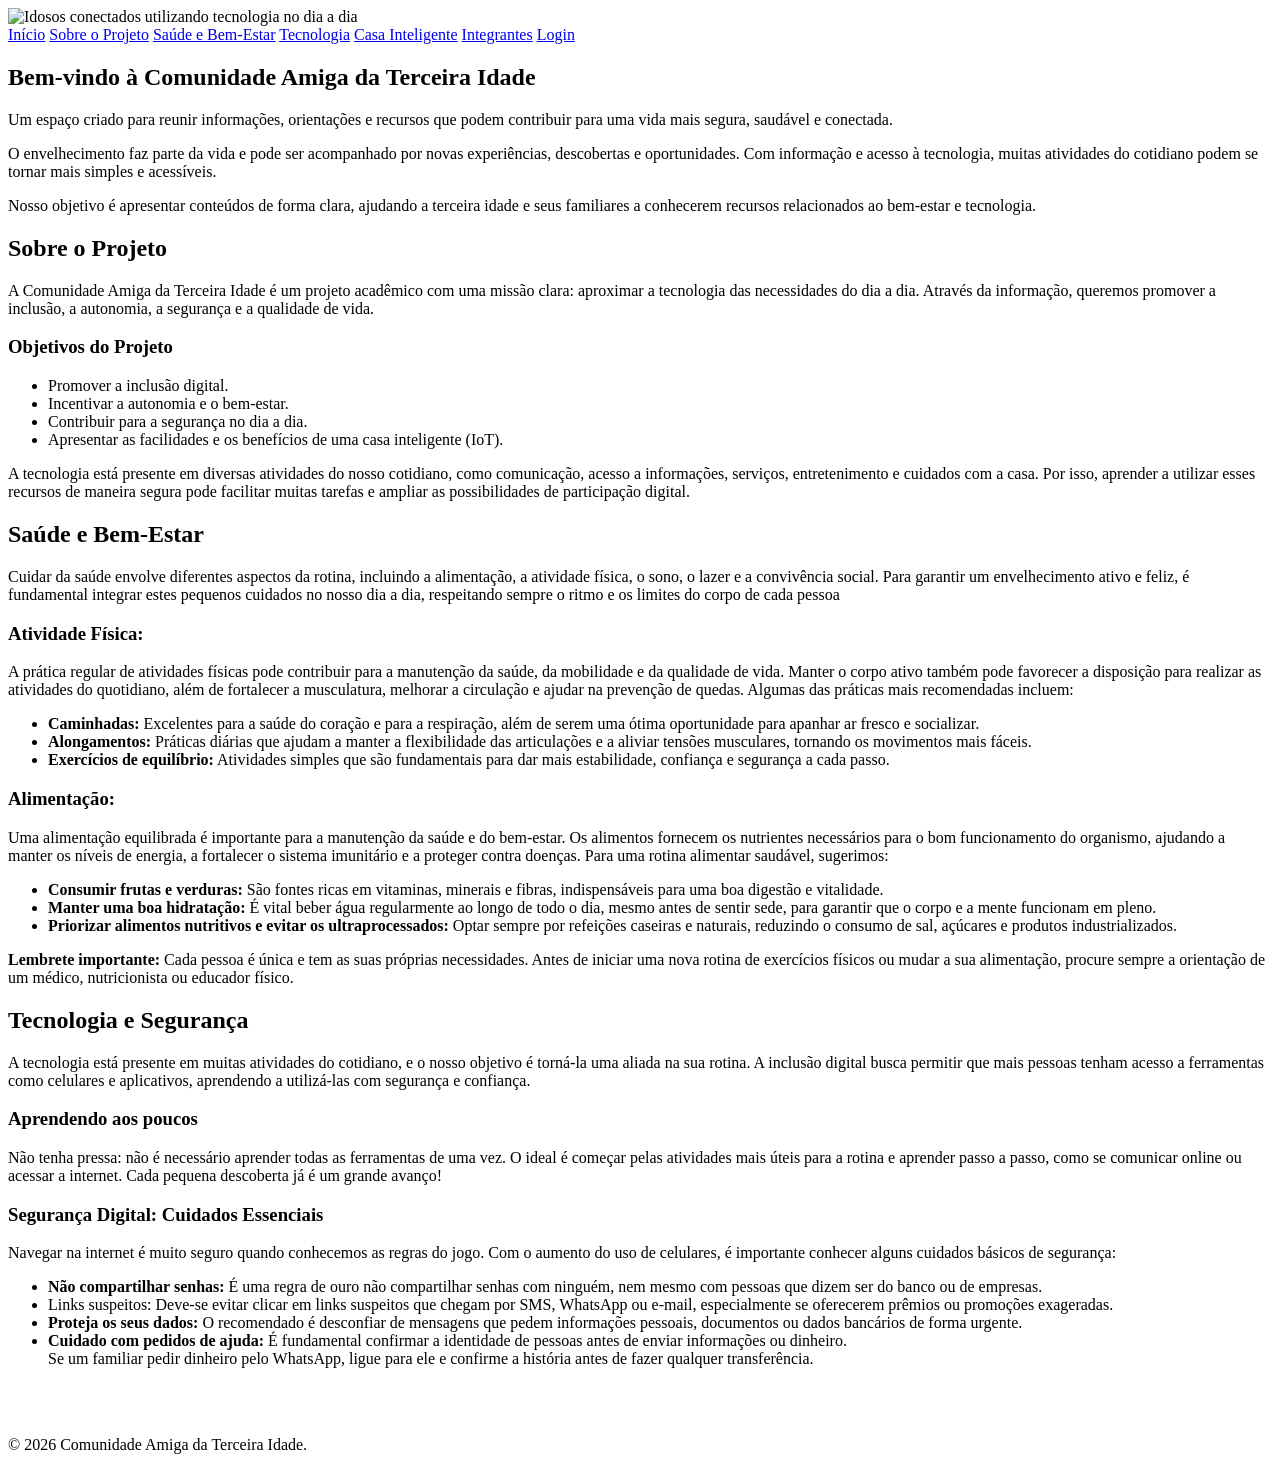
==== index.html @ 35a663ea "Add files via upload" ====
<!DOCTYPE html>
<html lang="pt-BR">
<head>
    <meta charset="UTF-8">
    <meta name="viewport" content="width=device-width, initial-scale=1.0">
    <title>Comunidade Amiga da Terceira Idade</title>
    <link rel="stylesheet" href="CSS/style.css">
</head>
<body>

    <header>
        <div class="banner-final">
                <img src="IMAGEM/terceiraidade10.jpg" alt="Idosos conectados utilizando tecnologia no dia a dia"class="imagem-full">
        </div>
    </header>    
        <nav>
            <a href="#inicio">Início</a>
            <a href="#sobre">Sobre o Projeto</a>
            <a href="#saude">Saúde e Bem-Estar</a>
            <a href="#tecnologia">Tecnologia</a>
            <a href="casainteligente.html">Casa Inteligente</a>
            <a href="integrantes.html">Integrantes</a>
            <a href="login.html">Login</a>
        </nav>
    

    <main>

        <div id="inicio" class="apresentacao">
            <h2>Bem-vindo à Comunidade Amiga da Terceira Idade</h2>
            <p>Um espaço criado para reunir informações, orientações e recursos que podem contribuir para uma vida mais segura, saudável e conectada.</p>
            <p>O envelhecimento faz parte da vida e pode ser acompanhado por novas experiências, descobertas e oportunidades. Com informação e acesso à tecnologia, muitas atividades do cotidiano podem se tornar mais simples e acessíveis.</p>
            <p>Nosso objetivo é apresentar conteúdos de forma clara, ajudando a terceira idade e seus familiares a conhecerem recursos relacionados ao bem-estar e tecnologia.</p>
        </div>
        <div id="sobre" class="projeto">
            <h2>Sobre o Projeto</h2>
            <p>A Comunidade Amiga da Terceira Idade é um projeto acadêmico com uma missão clara: aproximar a tecnologia das necessidades do dia a dia. Através da informação, queremos promover a inclusão, a autonomia, a segurança e a qualidade de vida.</p>
            <h3>Objetivos do Projeto</h3>
            <ul>
                <li>Promover a inclusão digital.</li>
                <li>Incentivar a autonomia e o bem-estar.</li>
                <li>Contribuir para a segurança no dia a dia.</li>
                <li>Apresentar as facilidades e os benefícios de uma casa inteligente (IoT).</li>

            </ul>
            <p>A tecnologia está presente em diversas atividades do nosso cotidiano, como comunicação, acesso a informações, serviços, entretenimento e cuidados com a casa. Por isso, aprender a utilizar esses recursos de maneira segura pode facilitar muitas tarefas e ampliar as possibilidades de participação digital.</p>

        </div>

        <div id="saude" class="bem-estar">
            <h2>Saúde e Bem-Estar</h2>
            <p>Cuidar da saúde envolve diferentes aspectos da rotina, incluindo a alimentação, a atividade física, o sono, o lazer e a convivência social. Para garantir um envelhecimento ativo e feliz, é fundamental integrar estes pequenos cuidados no nosso dia a dia, respeitando sempre o ritmo e os limites do corpo de cada pessoa</p>            
            <h3>Atividade Física: </h3>
            <p>A prática regular de atividades físicas pode contribuir para a manutenção da saúde, da mobilidade e da qualidade de vida. Manter o corpo ativo também pode favorecer a disposição para realizar as atividades do quotidiano, além de fortalecer a musculatura, melhorar a circulação e ajudar na prevenção de quedas. Algumas das práticas mais recomendadas incluem:</p>
            <ul>
                <li><strong>Caminhadas:</strong> Excelentes para a saúde do coração e para a respiração, além de serem uma ótima oportunidade para apanhar ar fresco e socializar.</li>
                <li><strong>Alongamentos:</strong> Práticas diárias que ajudam a manter a flexibilidade das articulações e a aliviar tensões musculares, tornando os movimentos mais fáceis.</li>
                <li><strong>Exercícios de equilíbrio:</strong> Atividades simples que são fundamentais para dar mais estabilidade, confiança e segurança a cada passo.</li>
            </ul>

            <h3>Alimentação:</h3>
            <p>Uma alimentação equilibrada é importante para a manutenção da saúde e do bem-estar. Os alimentos fornecem os nutrientes necessários para o bom funcionamento do organismo, ajudando a manter os níveis de energia, a fortalecer o sistema imunitário e a proteger contra doenças. Para uma rotina alimentar saudável, sugerimos:</p>
            <ul>
                <li><strong>Consumir frutas e verduras:</strong> São fontes ricas em vitaminas, minerais e fibras, indispensáveis para uma boa digestão e vitalidade.</li>
                <li><strong>Manter uma boa hidratação:</strong> É vital beber água regularmente ao longo de todo o dia, mesmo antes de sentir sede, para garantir que o corpo e a mente funcionam em pleno.</li>
                <li><strong>Priorizar alimentos nutritivos e evitar os ultraprocessados:</strong> Optar sempre por refeições caseiras e naturais, reduzindo o consumo de sal, açúcares e produtos industrializados.</li>
            </ul>
            <p><strong>Lembrete importante:</strong> Cada pessoa é única e tem as suas próprias necessidades. Antes de iniciar uma nova rotina de exercícios físicos ou mudar a sua alimentação, procure sempre a orientação de um médico, nutricionista ou educador físico.</p>
        </div>

        
        <div id="tecnologia" class="tecnologia">
            <h2>Tecnologia e Segurança</h2>
            <p>A tecnologia está presente em muitas atividades do cotidiano, e o nosso objetivo é torná-la uma aliada na sua rotina. A inclusão digital busca permitir que mais pessoas tenham acesso a ferramentas como celulares e aplicativos, aprendendo a utilizá-las com segurança e confiança.</p>            
            <h3>Aprendendo aos poucos</h3>
            <p>Não tenha pressa: não é necessário aprender todas as ferramentas de uma vez. O ideal é começar pelas atividades mais úteis para a rotina e aprender passo a passo, como se comunicar online ou acessar a internet. Cada pequena descoberta já é um grande avanço!</p>
            <h3>Segurança Digital: Cuidados Essenciais</h3>
            <p>Navegar na internet é muito seguro quando conhecemos as regras do jogo. Com o aumento do uso de celulares, é importante conhecer alguns cuidados básicos de segurança:</p>
            <ul>
                <li><strong>Não compartilhar senhas:</strong> É uma regra de ouro não compartilhar senhas com ninguém, nem mesmo com pessoas que dizem ser do banco ou de empresas.</li>
                <li><stron>Links suspeitos:</strong> Deve-se evitar clicar em links suspeitos que chegam por SMS, WhatsApp ou e-mail, especialmente se oferecerem prêmios ou promoções exageradas.</li>
                <li><strong>Proteja os seus dados:</strong> O recomendado é desconfiar de mensagens que pedem informações pessoais, documentos ou dados bancários de forma urgente.</li>
                <li><strong>Cuidado com pedidos de ajuda:</strong> É fundamental confirmar a identidade de pessoas antes de enviar informações ou dinheiro. <br>Se um familiar pedir dinheiro pelo WhatsApp, ligue para ele e confirme a história antes de fazer qualquer transferência.</li>
            </ul>
        </div>

    </main>
        <br><br>
    <footer>
        <p>&copy; 2026 Comunidade Amiga da Terceira Idade.</p>
    </footer>

</body>
</html>
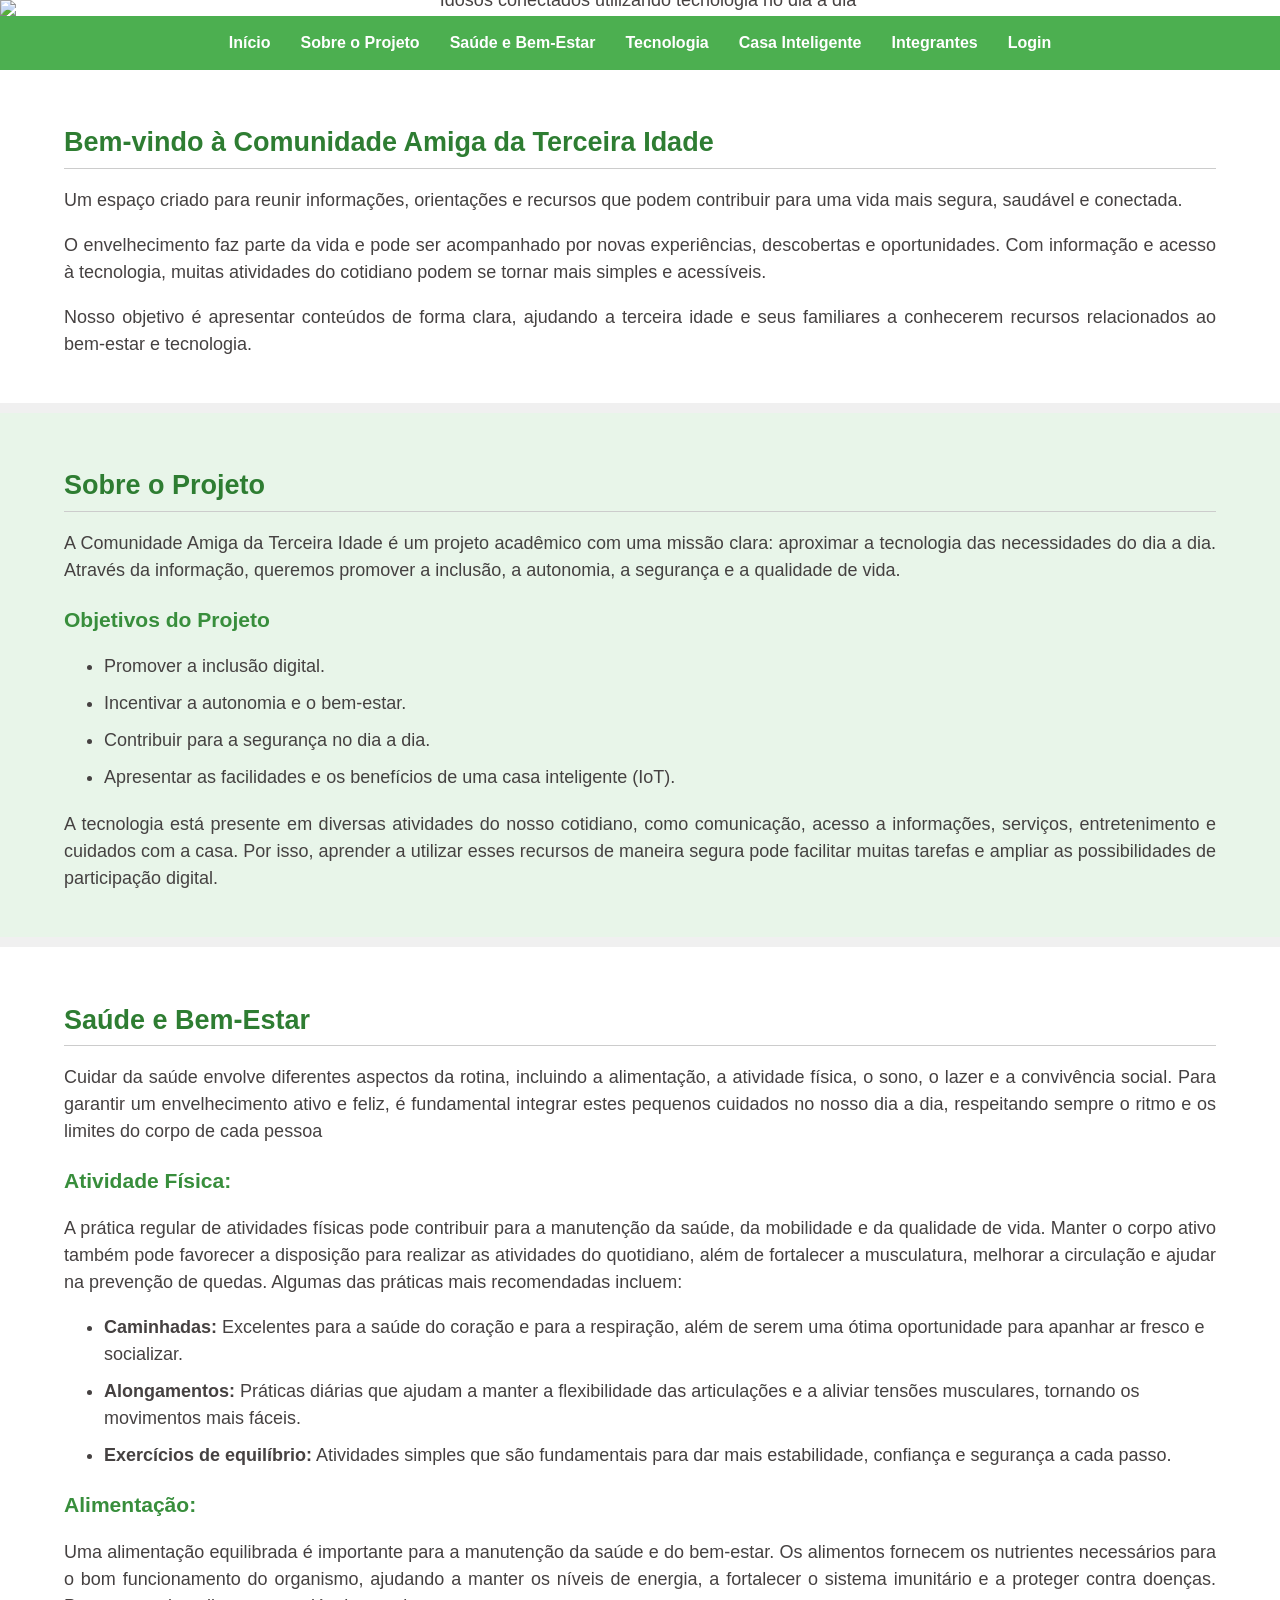
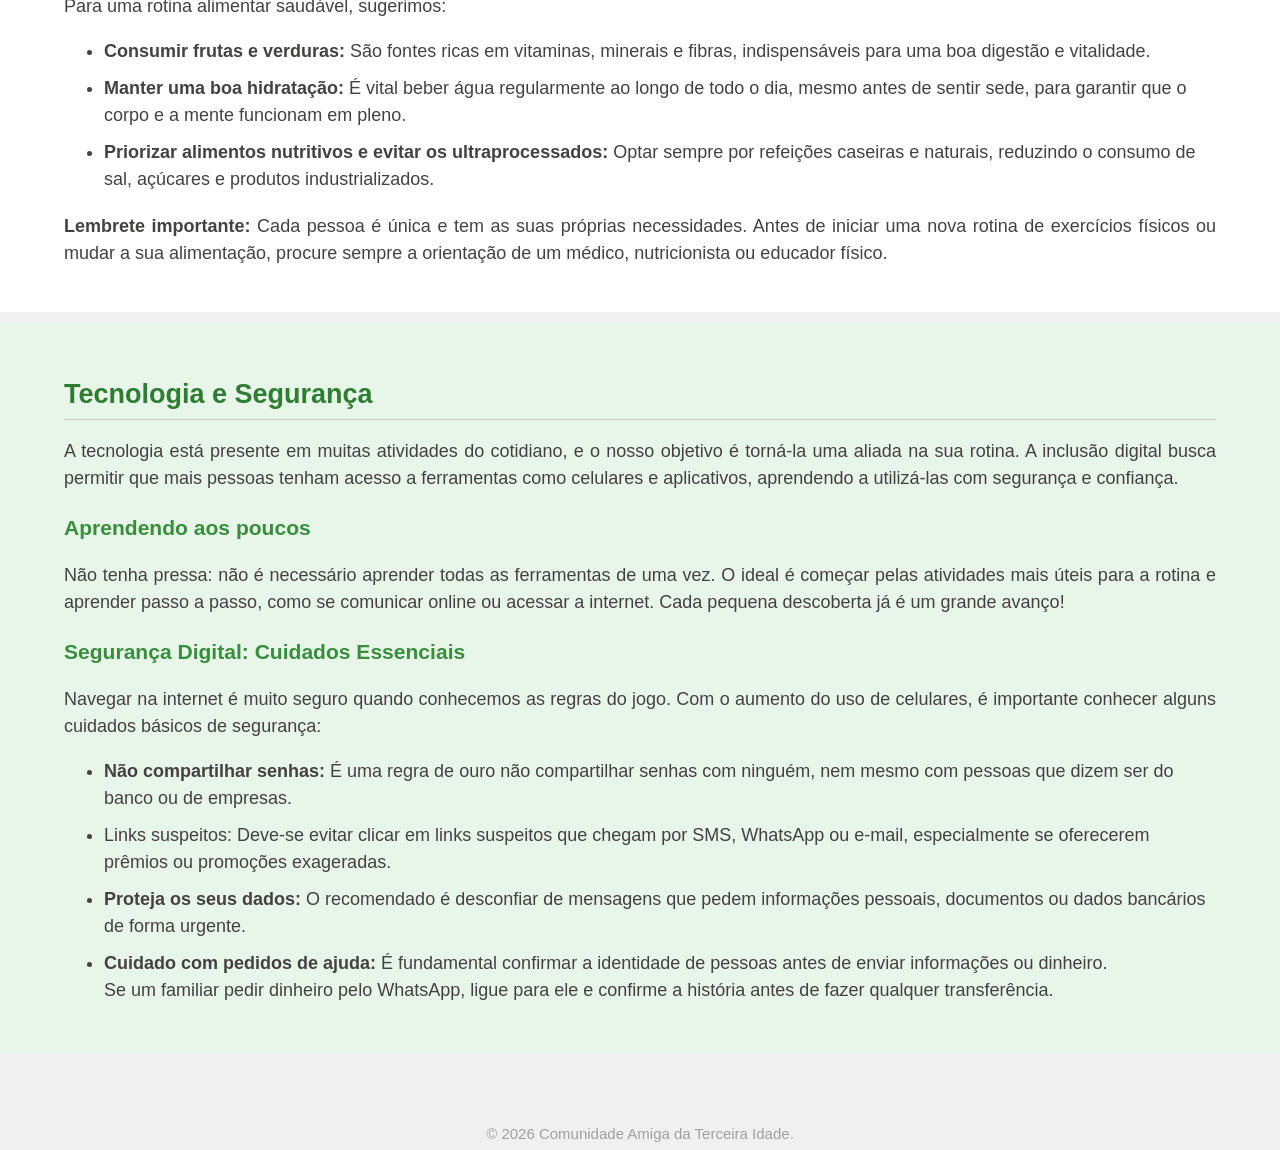
==== commit ded2042f: "Fix HTML encoding and structure in index.html" ====
--- a/index.html
+++ b/index.html
@@ -4,7 +4,7 @@
     <meta charset="UTF-8">
     <meta name="viewport" content="width=device-width, initial-scale=1.0">
     <title>Comunidade Amiga da Terceira Idade</title>
-    <link rel="stylesheet" href="CSS/style.css">
+    <link rel="stylesheet" href="./style.css">
 </head>
 <body>
 
@@ -91,4 +91,4 @@
     </footer>
 
 </body>
-</html>+</html>
--- a/style.css
+++ b/style.css
@@ -0,0 +1,262 @@
+body {
+    background-color: #f0f0f0; /* COR DO FUNDO DA PÁGINA */
+    font-family: Arial, Helvetica, sans-serif; /* FONTES PARA CASO O PC NÃO TENHA ALGUMA DA OPÇÃO*/
+    font-size: 18px; /* TAMANHO DAS LETRAS DO TEXTO */
+    color: #454141; /* COR DAS LETRAS */
+    line-height: 1.5; /* ESPAÇO DAS LINHAS P/ FICAR SEPARADO OU JUNTO*/
+    
+    
+}
+header {
+    background-color: #ffffff; /* COR DO FUNDO / PARTE DO TÍTULO */
+    padding: 5px; /* MANTER O ESPAÇO DO CABEÇALHO E O TÍTULO */
+    text-align: center; /* COLOCAR O TÍTULO NO CENTRO */
+}
+
+header h1 {
+    color: #2E7D32; /* COR DO H1 (TÍTULO) */
+    margin-bottom: 5px; /*MANTER O ESPAÇO DO TÍTULO E CABEÇALHO)*/
+}
+
+/* --- CONFIGURAÇÃO DA BARRA VERDE --- */
+nav {
+    background-color: #4CAF50;
+    padding: 15px;
+    display: flex;             /* Necessário para alinhar os itens */
+    justify-content: center;   /* Centraliza os links no meio da barra */
+    position: sticky;          /* Trava o menu no ecrã */
+    top: 0;                    /* Cola exatamente no limite superior */
+    z-index: 1000;             /* Mantém o menu por cima de tudo */
+    margin: 0;                 /* Remove margens indesejadas */
+}
+
+/* --- CONFIGURAÇÃO DAS LETRAS (LINKS) --- */
+nav a {
+    color: #ffffff;            /* Letras brancas */
+    text-decoration: none;     /* Tira o sublinhado */
+    margin: 0 15px;            /* Dá o espaço correto entre cada palavra */
+    font-weight: bold;         /* Coloca as letras a negrito */
+    font-size: 16px;           /* Tamanho da letra */
+    font-family: Arial, sans-serif;
+}
+
+/* --- EFEITO AO PASSAR O RATO --- */
+nav a:hover {
+    color: #e8f5e9;            /* Fica um verde muito clarinho */
+}
+
+.apresentacao {
+    background-color: #ffffff; 
+    padding: 30px 5%; /* 40px em cima/baixo e 20% de espaço nas laterais */
+    margin-bottom: 10px; 
+}
+
+.projeto {
+    background-color: #e8f5e9; 
+    padding: 30px 5%; 
+    margin-bottom: 10px; 
+}
+
+.tecnologia {
+    background-color: #e8f5e9; 
+    padding: 30px 5%; 
+    margin-bottom: 10px; 
+}    
+
+.bem-estar {
+    background-color: #ffffff; 
+    padding: 30px 5%; 
+    margin-bottom: 10px; 
+}
+
+h2 {
+    color: #2E7D32; /* COR DO TÍTULO */
+    margin-bottom: 15px;
+    border-bottom: 1px solid #cccccc; /* LINHA QUE SEPARA O TÍTULO DO TEXTO */
+    padding-bottom: 5px; 
+}
+
+h3 {
+    color: #388E3C; /* COR DOS SUBTÍTULOS */
+    margin-top: 20px;
+    margin-bottom: 10px;
+}
+
+p {
+    margin-bottom: 15px; /* Espaço depois de cada parágrafo */
+    text-align: justify; /* Faz o texto alinhar perfeitamente à esquerda e à direita */
+}
+
+ul {
+    margin-bottom: 20px;
+}
+
+li {
+    margin-bottom: 10px; /* ESPAÇO ENTRE A LISTA */
+}
+
+
+/* Cria uma regra apenas para os parágrafos (<p>) que estão dentro do rodapé */
+footer p {
+    margin: 5px 0; 
+    font-size: 15px; 
+    color: #a39f9f; 
+    text-align: center; /* ADICIONE ISTO AQUI! */
+}
+/* 1. A CAIXA QUE VAI SEGURAR O FORMULÁRIO */
+.caixa-cadastro {
+    width: 400px; /* Define um tamanho fixo para o "cartão" */
+    margin: 50px auto; /* O segredo: 'auto' nas laterais centraliza a caixa no ecrã! */
+    padding: 30px; /* Espaço interno para não colar nas bordas */
+    background-color: #ffffff; /* Fundo branco para destacar do fundo cinza da página */
+    border-radius: 10px; /* Cantos arredondados na caixa */
+    text-align: left; /* Mantém os textos alinhados à esquerda dentro da caixa */
+}
+
+/* 2. Textos em cima das caixas */
+label {
+    font-weight: bold;
+    color: #2E7D32;
+}
+
+/* 3. As caixas de digitar */
+input {
+    width: 100%; /* Faz a caixa ocupar toda a largura da div */
+    box-sizing: border-box; /* Impede que a caixa vaze para fora da div */
+    padding: 10px; 
+    margin-top: 5px; 
+    margin-bottom: 15px; 
+    border: 1px solid #cccccc; 
+    border-radius: 5px; 
+    font-size: 16px;
+}
+
+/* 4. O botão */
+button {
+    background-color: #4CAF50;
+    color: white;
+    width: 100%; /* Faz o botão esticar de uma ponta à outra da caixa */
+    padding: 12px;
+    border: none;
+    border-radius: 5px;
+    font-size: 16px;
+    font-weight: bold;
+    cursor: pointer;
+}
+
+button:hover {
+    background-color: #2E7D32;
+}
+/* Ajusta o tamanho da imagem no cabeçalho */
+.logo-header {
+    max-width: 400px; /* Define uma largura máxima para a imagem */
+}
+.banner-final {
+    width: 100%;
+    overflow: hidden; /* Evita que a imagem crie barras de rolagem */
+    margin: 40px 0 0 0; /* Dá um espaço de 40px no topo (para descolar do conteúdo acima) e cola no rodapé embaixo */
+    background-color: #ffffff; /* Fundo branco caso a tela seja ultra-larga */
+    display: flex;
+    justify-content: center;
+}
+
+/* Força a imagem a se adaptar de ponta a ponta */
+.imagem-full {
+    width: 100%;
+    max-width: 1920px; /* Evita que a imagem distorça em monitores gigantescos */
+    height: auto; /* Mantém as proporções originais das ilustrações sem achatar */
+    display: block;
+}
+.novidades {
+    background-color: #ffffff; 
+    padding: 50px 5%; /* 40px em cima/baixo e 20% de espaço nas laterais */
+    margin-bottom: 10px; 
+}
+.btn-comprar {
+    display: inline-block; /* Fundamental para o link aceitar largura e altura como um botão */
+    background-color: #4CAF50; /* Cor de fundo verde bonita */
+    color: white; /* Cor do texto em branco */
+    padding: 12px 24px; /* Espaço interno para deixar o botão gordinho */
+    text-decoration: none; /* Remove o sublinhado azul padrão dos links */
+    font-weight: bold; /* Deixa o texto em negrito */
+    border-radius: 6px; /* Arredonda os cantos do botão */
+    text-align: center; /* Centraliza o texto */
+    transition: 0.3s; /* Deixa a mudança de cor suave ao passar o rato */
+}
+
+/* Efeito extra: Quando o utilizador passa o rato por cima, o botão fica ligeiramente mais escuro */
+.btn-comprar:hover {
+    background-color: #388E3C;
+}
+/* --- ESTILOS DA PÁGINA DE INTEGRANTES --- */
+
+.secao-equipe {     /* PARTE DA PÁGINA DOS INTEGRANTES */
+    background-color: #eaf4e8;
+    padding: 50px 20px;
+    text-align: center;
+}
+
+.secao-equipe h2 {
+    color: #2e7d32;
+    font-size: 28px;
+    margin-bottom: 10px;
+}
+
+.container-integrantes {
+    display: flex;
+    justify-content: center; 
+    flex-wrap: wrap; 
+    gap: 30px; 
+    margin-top: 40px;
+}
+
+.cartao-integrante {
+    background-color: white;
+    padding: 20px;
+    border-radius: 8px;
+    width: 220px;
+    box-shadow: 0 4px 8px rgba(0,0,0,0.1); 
+}
+
+.cartao-integrante img {
+    width: 150px;
+    height: 150px;
+    border-radius: 50%; /* Deixa a foto perfeitamente redonda */
+    object-fit: cover; 
+    margin-bottom: 15px;
+    border: 3px solid #4CAF50; 
+}
+
+.cartao-integrante h3 {
+    margin: 0;
+    color: #2e7d32;
+}
+
+.cartao-integrante p {
+    margin: 10px 0 0 0;
+    color: #555;
+    font-weight: bold;
+}
+/* Zerando as margens padrões que o navegador coloca na página inteira */
+html, body {
+    margin: 0;
+    padding: 0;
+}
+
+/* Remove qualquer espaçamento que o topo ou o banner possam ter */
+header, .banner-final {
+    margin: 0;
+    padding: 0;
+    display: block;
+    line-height: 0; /* Ajuda a eliminar pequenas frestas em alguns navegadores */
+    border: none;
+}
+
+/* Garante que a imagem ocupe toda a largura sem deixar sobras */
+.banner-final img {
+    width: 100%;
+    height: auto;
+    display: block;
+    margin: 0;
+    padding: 0;
+}
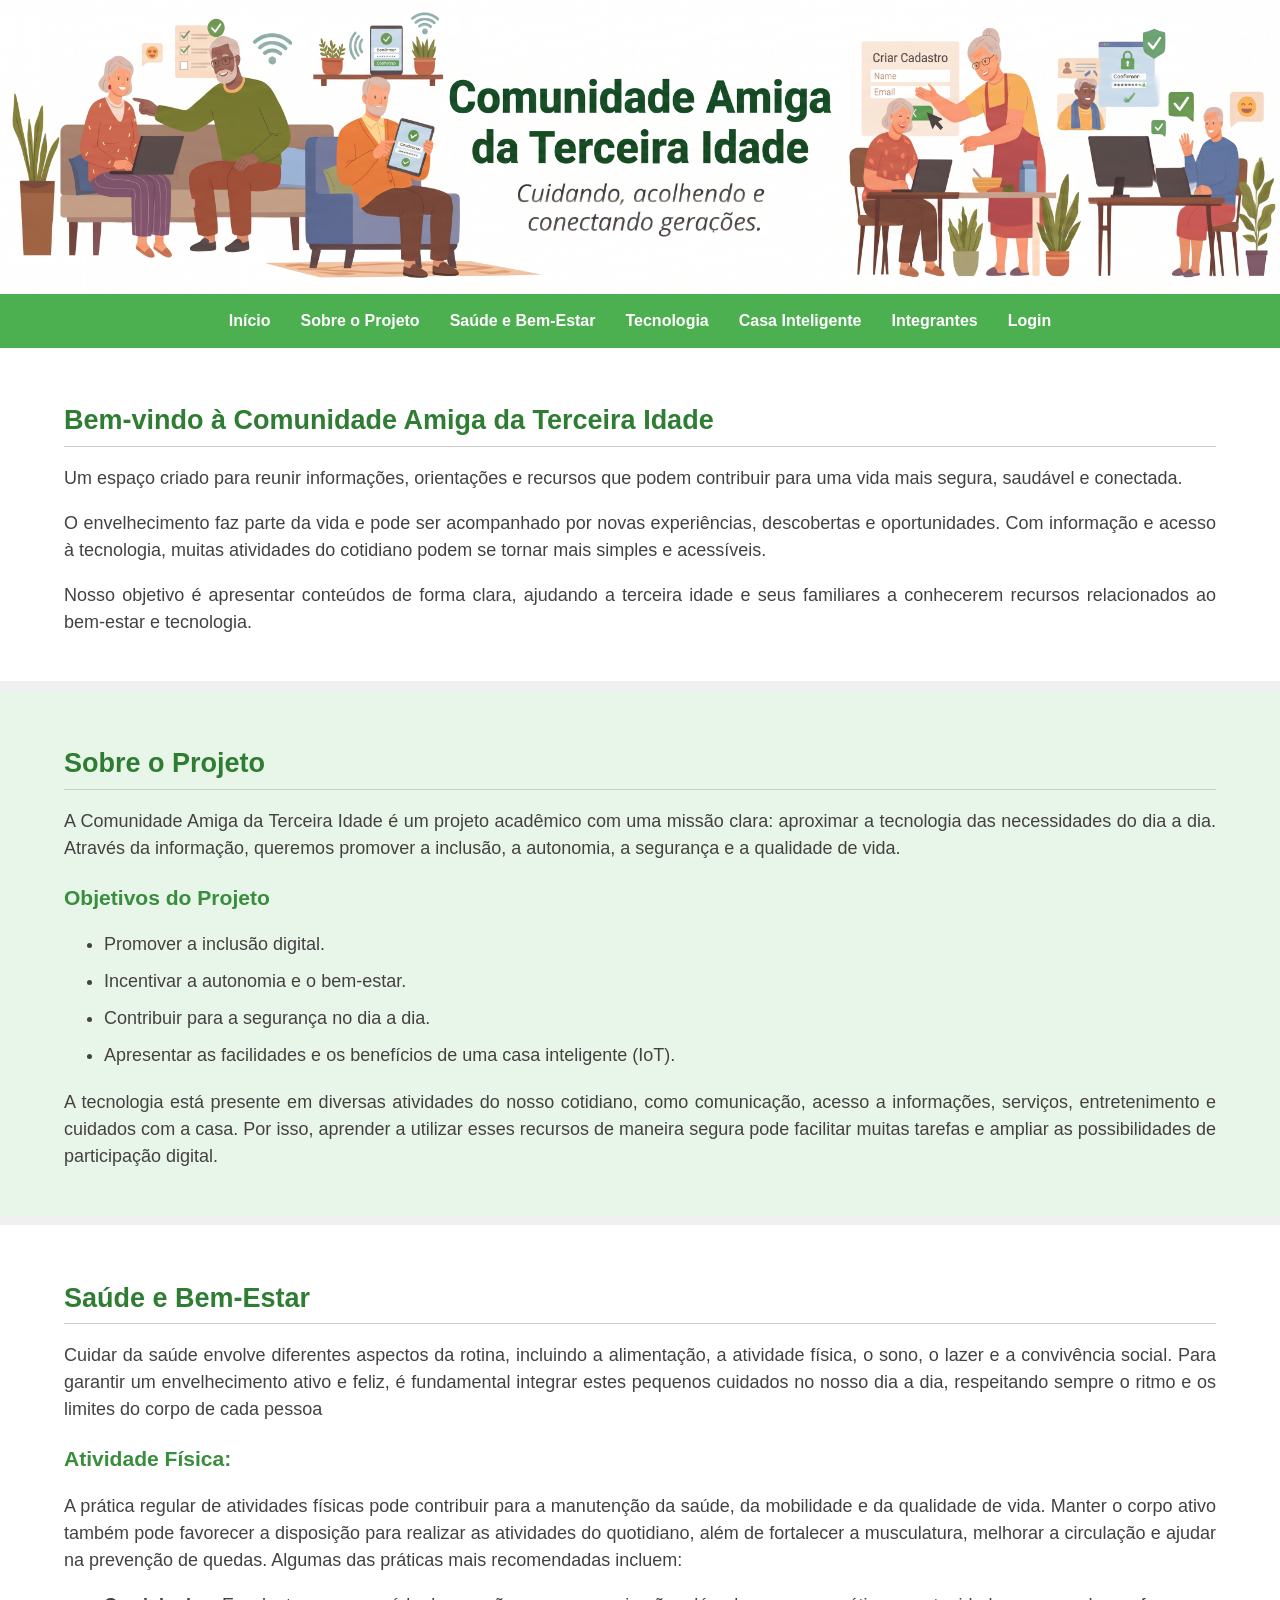
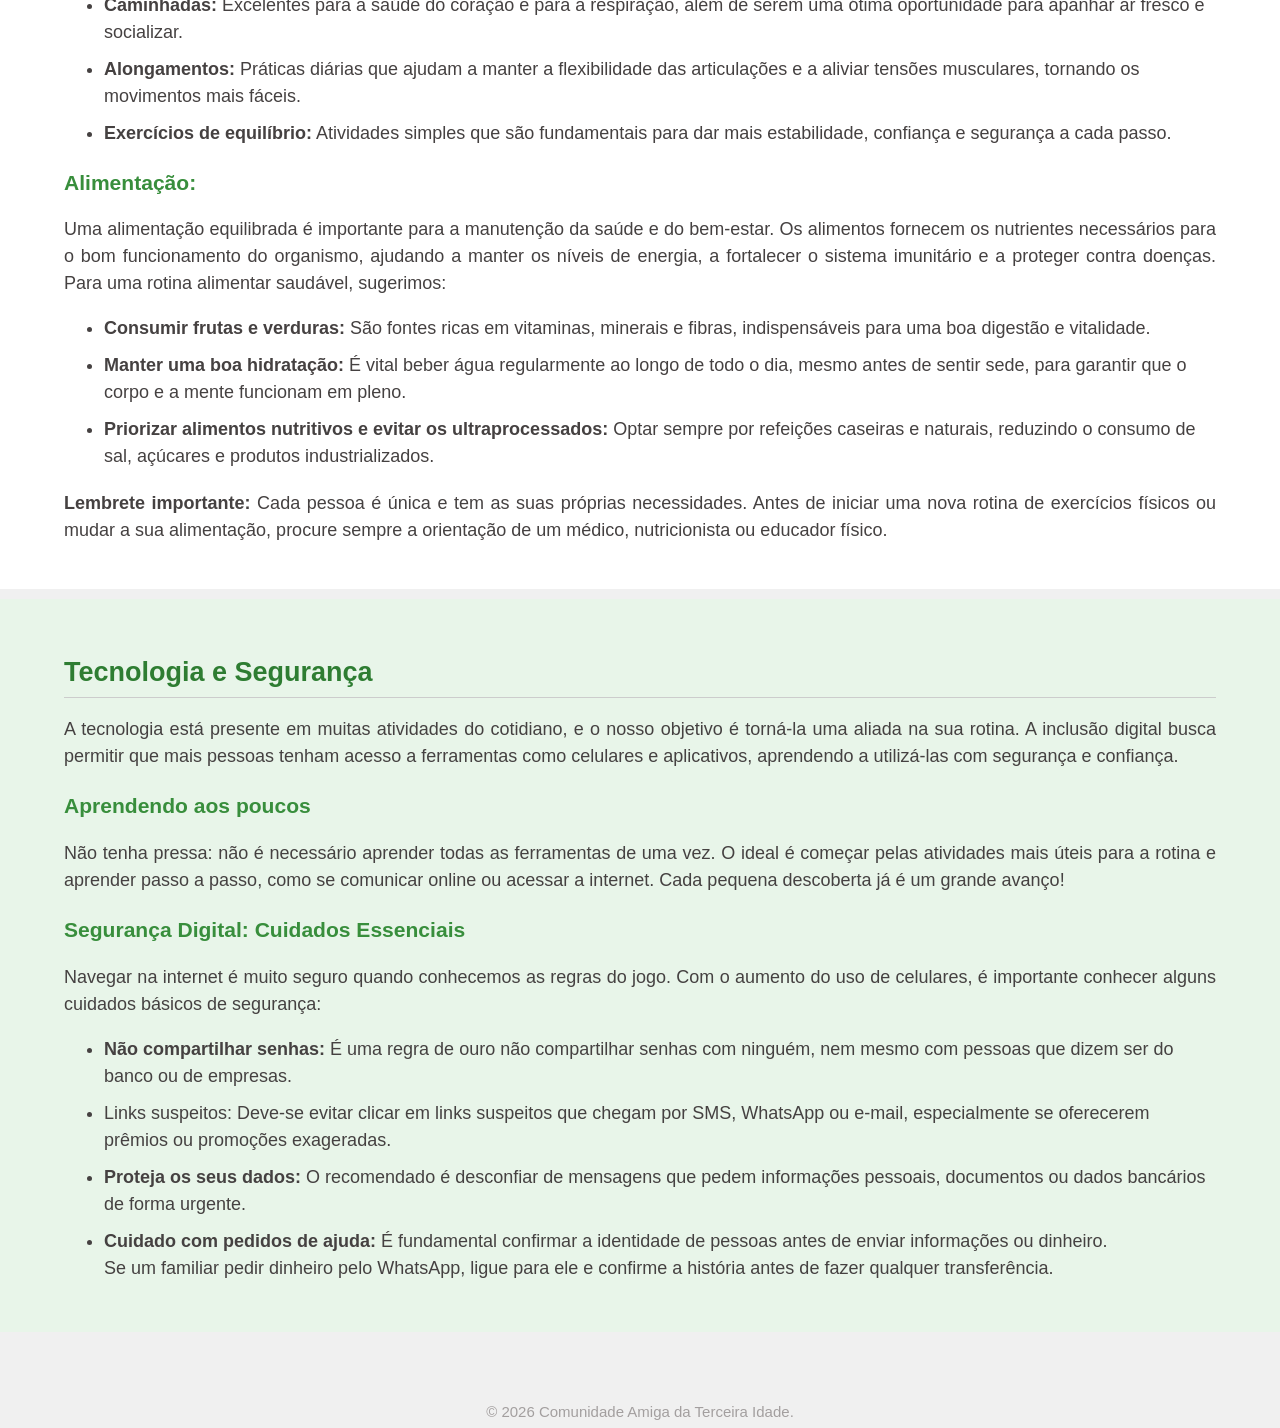
==== commit 9d177b64: "Fix HTML formatting and image source path" ====
--- a/index.html
+++ b/index.html
@@ -10,7 +10,7 @@
 
     <header>
         <div class="banner-final">
-                <img src="IMAGEM/terceiraidade10.jpg" alt="Idosos conectados utilizando tecnologia no dia a dia"class="imagem-full">
+                <img src="./terceiraidade10.jpg" alt="Idosos conectados utilizando tecnologia no dia a dia" class="imagem-full">
         </div>
     </header>    
         <nav>
